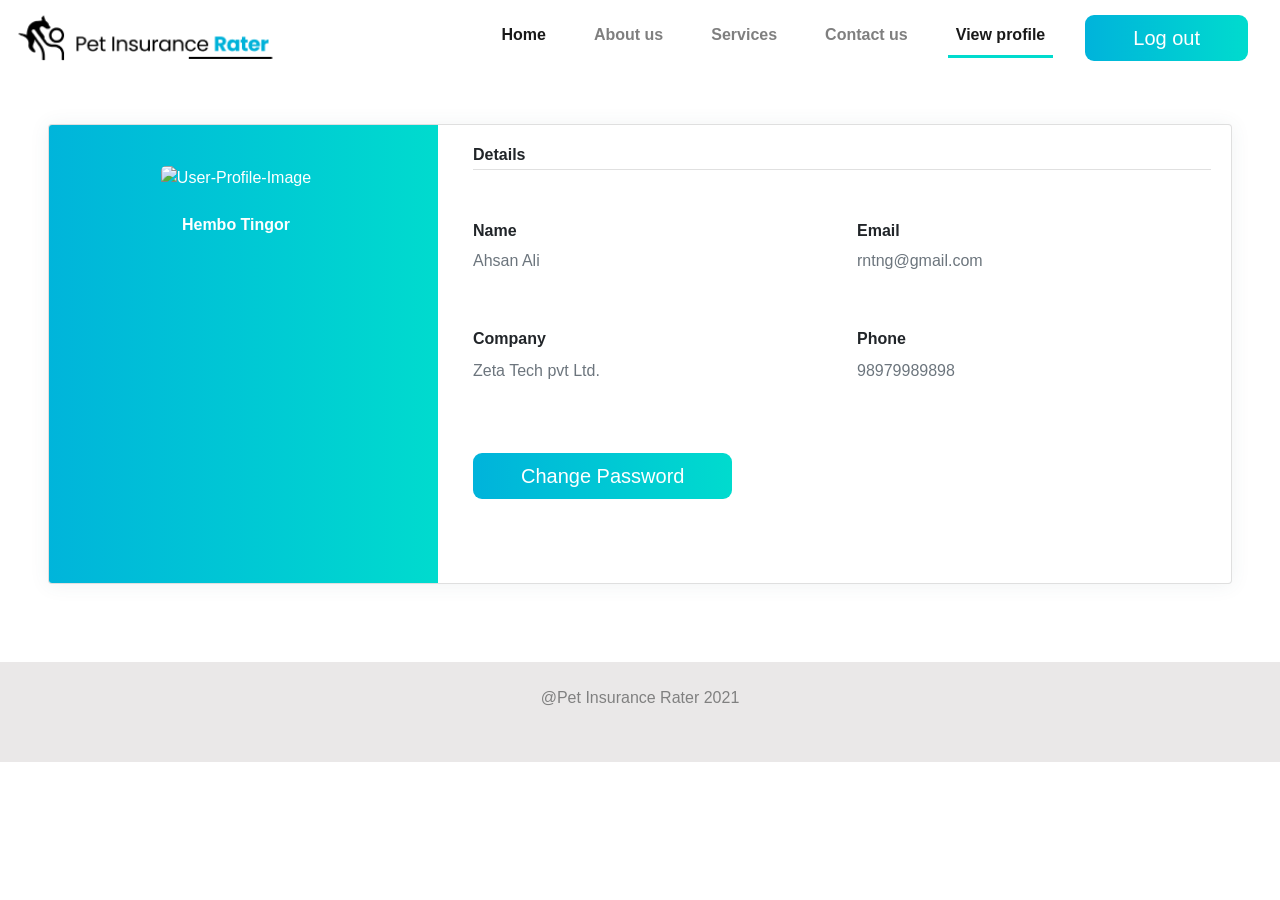
==== view profile.html @ b0b4eb31 "view profile" ====
<!doctype html>

<html lang="en">
<head>
	<meta charset="utf-8">
	<meta name="description" content="The HTML5 Herald">
	<meta name="author" content="SitePoint">

	<title>Pet Insurance</title>

	<link rel="stylesheet" href="styles.css">
	<link rel="stylesheet" href="https://stackpath.bootstrapcdn.com/bootstrap/4.5.0/css/bootstrap.min.css"
	      integrity="sha384-9aIt2nRpC12Uk9gS9baDl411NQApFmC26EwAOH8WgZl5MYYxFfc+NcPb1dKGj7Sk" crossorigin="anonymous">
	<script src="https://code.jquery.com/jquery-3.5.1.slim.min.js"
	        integrity="sha384-DfXdz2htPH0lsSSs5nCTpuj/zy4C+OGpamoFVy38MVBnE+IbbVYUew+OrCXaRkfj"
	        crossorigin="anonymous"></script>
	<script src="https://cdn.jsdelivr.net/npm/popper.js@1.16.0/dist/umd/popper.min.js"
	        integrity="sha384-Q6E9RHvbIyZFJoft+2mJbHaEWldlvI9IOYy5n3zV9zzTtmI3UksdQRVvoxMfooAo"
	        crossorigin="anonymous"></script>
	<script src="https://stackpath.bootstrapcdn.com/bootstrap/4.5.0/js/bootstrap.min.js"
	        integrity="sha384-OgVRvuATP1z7JjHLkuOU7Xw704+h835Lr+6QL9UvYjZE3Ipu6Tp75j7Bh/kR0JKI"
	        crossorigin="anonymous"></script>
</head>

<body>
	<header id="header-section" class="bs-example">
	    <nav class="navbar navbar-expand-lg navbar-light bg-white">
	        <a href="#" class="navbar-brand">
	            <img src="assets/logo.png" height="50" alt="CoolBrand">
	        </a>
	        <button class="navbar-toggler" type="button" data-toggle="collapse" data-target="#navbarSupportedContent" aria-controls="navbarSupportedContent" aria-expanded="false" aria-label="Toggle navigation">
			   <span class="navbar-toggler-icon"></span>
			</button>

	        <div class="collapse navbar-collapse" id="navbarSupportedContent">
	            <ul class="navbar-nav ml-auto">
      				<li class="nav-item active">
	                	<a href="Home.html" class="nav-item nav-link mx-3"><b>Home</b></a>
	                </li>
      				<li class="nav-item">
	                <a href="Home.html#aboutUs" class="nav-item nav-link mx-3"><b>About us</b></a>
	                </li>
      				<li class="nav-item">
	                <a href="Home.html#ourServices" class="nav-item nav-link mx-3"><b>Services</b></a>
	                </li>
      				<li class="nav-item">
	                <a href="Home.html#contact" class="nav-item nav-link mx-3" tabindex="-1"><b>Contact us</b></a>
	                </li>
      				<li class="nav-item">
	                <a href="view profile.html" id="underlineNav" class="nav-item active nav-link mx-3" tabindex="-1"><b>View profile</b></a>
	                </li>
      				<li class="nav-item">
	                <a href="#" data-toggle="modal" data-target="#loginModal" class="button_with_gradient px-5 py-2 mx-3">Log out</a>
	                </li>
	            </ul>
	        </div>
	    </nav>
	</header>
	<section id="viewProfile">
		<div class="page-content page-container" id="page-content">
		    <div class="padding">
		        <div class="row d-flex justify-content-center">
		            <div class="col-12">
		                <div class="card user-card-full">
		                    <div class="row m-l-0 m-r-0">
		                        <div class="col-sm-4 bg-c-lite-green user-profile">
		                            <div class="card-block text-center text-white">
		                                <div class="m-b-25"> <img width="100px" src="https://img.icons8.com/bubbles/100/000000/user.png" class="img-radius" alt="User-Profile-Image"> </div>
		                                <h6 class="f-w-600">Hembo Tingor</h6> <i class=" mdi mdi-square-edit-outline feather icon-edit m-t-10 f-16"></i>
		                            </div>
		                        </div>
		                        <div class="col-sm-8">
		                            <div class="card-block">
		                                <h6 class="m-b-20 p-b-5 b-b-default f-w-600 mb-5">Details</h6>
		                                <div class="row">
		                                    <div class="col-sm-6 mb-5">
		                                        <p class="mb-2 f-w-600">Name</p>
		                                        <h6 class="text-muted f-w-400">Ahsan Ali</h6>
		                                    </div>
		                                    <div class="col-sm-6 mb-5">
		                                        <p class="mb-2 f-w-600">Email</p>
		                                        <h6 class="text-muted f-w-400">rntng@gmail.com</h6>
		                                    </div>
		                                </div>
		                                <div class="row">
		                                    <div class="col-sm-6 mb-5">
		                                        <p class="m-b-10 f-w-600">Company</p>
		                                        <h6 class="text-muted f-w-400">Zeta Tech pvt Ltd.</h6>
		                                    </div>
		                                    <div class="col-sm-6 mb-5">
		                                        <p class="m-b-10 f-w-600">Phone</p>
		                                        <h6 class="text-muted f-w-400">98979989898</h6>
		                                    </div>
		                                </div>

		                                <div class="row d-none d-lg-block">
		                                    <div class="col-sm-6 mb-5">
	                							<a href="#" data-toggle="modal" data-target="#changeModal" class="button_with_gradient px-5 my-3 py-2">Change Password</a>                                	
		                                    </div>
		                                </div>	
		                                
		                                <div class="row d-block d-md-none text-center">
		                                    <div class="col-sm-6 mb-5">
	                							<a href="#" data-toggle="modal" data-target="#changeModal" class="button_with_gradient px-5 my-3 py-2">Change Password</a>                                	
		                                    </div>
		                                </div>	

		                            </div>
		                        </div>
		                    </div>
		                </div>
		            </div>
		        </div>
		    </div>
		</div>
	</section>
	<footer class="text-center pt-4">
		<p>@Pet Insurance Rater 2021</p>
	</footer>

	<div class="modal fade" id="changeModal" tabindex="-1" role="dialog" aria-labelledby="exampleModalLabel" aria-hidden="true">
	  <div class="modal-dialog" role="document">
    	<div class="modal-content">
		  	<div id="card" class="bg-white">
		  		<div id="crossButton">
		  			<a href="#" class="p-3"  data-dismiss="modal" style="text-decoration: none">&nbsp;&#x2715;</a>
		  		</div>
		  		<div class="row">
		  			<div class="col-1"></div>
		  			<div class="col-10">
		  				<div class="row">
		  					<div class="col-3 ml-3 my-2" style="height: 5px;width: 100%;background: #00B3DB"></div>
		  				</div>
		  				<h3><b>CHANGE PASSWORD</b></h3>
		  				<form id="signInForm" class="my-3">
		  					<input type="password" name="password" class="col-12 my-3 px-3 py-2" placeholder="Password">
		  					<input type="password" name="password1" class="col-12 my-3 px-3 py-2" placeholder="Confirm Password">
		  					<input type="submit" name="Change" class="col-12 mt-4 mb-1 p-3" value="CHANGE PASSWORD">
		  				</form>
		  			</div>
		  			<div class="col-1"></div>
		  		</div>
		  	</div>
		  	</div>
	  </div>
	</div>
</body>
</html>
---- styles.css ----
*{
    font-family: 'Poppins', sans-serif;
    margin: 0;
    padding: 0;
    scroll-behavior: smooth;
}
::selection {
  color: white;
  background: #00B3DB;
}
.bs-example{
    overflow: hidden;
}
#underlineNav{
  border-bottom: 3px solid #00DBCE;
}
div.bg-overlay div div p,#satisfaction div div div.d-lg-block p {
  font-size: 350%;
  font-weight: 780;
}
.bg-overlay {
    display: flex;
    align-items: center;
    justify-content: center;
    background: linear-gradient(rgba(0,0,0,.1), rgba(0,0,0,.1)), url("assets/background_main.png");
    background-repeat: no-repeat;
    background-size: cover;
    background-position: center center;
    color: #fff;
    width: 100%;
    height: 645px;
}
#dogImageHeading{
    margin-bottom: 30px; 
  }
.button_with_gradient {
   background: #00DBCE;
   background-image: -webkit-linear-gradient(right, #00DBCE, #00B3DB);
   background-image: -moz-linear-gradient(right, #00DBCE, #00B3DB);
   background-image: -ms-linear-gradient(right, #00DBCE, #00B3DB);
   background-image: -o-linear-gradient(right, #00DBCE, #00B3DB);
   background-image: -webkit-gradient(to bottom, #00DBCE, #00B3DB);
   -webkit-border-radius: 9px;
   -moz-border-radius: 9px;
   border-radius: 9px;
   color: #FFFFFF;
   font-size: 20px;
   font-weight: 200;
   text-decoration: none;
   display: inline-block;
   cursor: pointer;
   text-align: center;
}

.button_with_gradient:hover {
   color: white;
   text-decoration: none;
   background-image: -webkit-linear-gradient(left, #00B3DB, #00DBCE);
   background-image: -moz-linear-gradient(left, #00B3DB, #00DBCE);
   background-image: -ms-linear-gradient(left, #00B3DB, #00DBCE);
   background-image: -o-linear-gradient(left, #00B3DB, #00DBCE);
   background-image: -webkit-gradient(to bottom, #00B3DB, #00DBCE);
}

.button_with_gradient_new {
   background: transparent;
   -webkit-border-radius: 9px;
   -moz-border-radius: 9px;
   border-radius: 9px;
   border:2px solid white;
   color: #FFFFFF;
   font-size: 20px;
   font-weight: 200;
   text-decoration: none;
   display: inline-block;
   cursor: pointer;
   text-align: center;
}

.button_with_gradient_new:hover {
  border: 2px solid transparent;
  color: white;
  text-decoration: none;
  background-image: -webkit-linear-gradient(left, #00B3DB, #00DBCE);
  background-image: -moz-linear-gradient(left, #00B3DB, #00DBCE);
  background-image: -ms-linear-gradient(left, #00B3DB, #00DBCE);
  background-image: -o-linear-gradient(left, #00B3DB, #00DBCE);
background-image: -webkit-gradient(to bottom, #00B3DB, #00DBCE);
}
#sectionHeading p{
  color: grey;
}
#sectionHeading{
  border-left: 4px solid #00B3DB;
}
#overlapMain{
  display: flex;
  align-items: center;
  justify-content: center;
}
#overlap1{
  margin-top: 50%;
  display: block;
  margin-right: -12%;
}
#overlap2{
  z-index: -1;
}

#overlapMainMD{
  display: flex;
  align-items: center;
  justify-content: center;
}
#overlap1MD{
  margin-top: 50%;
  display: block;
  margin-right: -16%;
}
#overlap2MD{
  z-index: -1;
}
.companyCard{
   background-image: -webkit-linear-gradient(left, #00B3DB, #00DBCE);
   background-image: -moz-linear-gradient(left, #00B3DB, #00DBCE);
   background-image: -ms-linear-gradient(left, #00B3DB, #00DBCE);
   background-image: -o-linear-gradient(left, #00B3DB, #00DBCE);
   background-image: -webkit-gradient(to bottom, #00B3DB, #00DBCE);
   border-radius: 5px;
}
.CardHeading{
  font-weight: bold;
  font-size: 175%;
  color:white;
}
#satisfaction{
  display: flex;
  align-items: center;
  background: url("assets/background2.png");  
  background-repeat: no-repeat;
  background-size: cover;
  background-position: center center;
  color: #fff;
  width: 100vw;
  height: 274px;
}
#satisfaction div div{
  text-align: center;
}
#contactHeading h1{
  font-weight: bold;
}
#contactHeading h1 span{
  color:#00B3DB;
}
#contactForm div div.col-lg-6 input{
  background: #eae8e8;
  padding: 3%;
  margin:1%;
  border-radius: 9px ;
  margin-top: 5%; 
  width: 100%;
}
#contactForm div div input{
  border:none;
}
footer{
  display: flex;
  justify-content: center;  
  align-items: center;
  background: #eae8e8;
  width: 100%;
  height: 100px;
}
footer p{
  color:grey;
}
#crossButton{
  display: flex;
  width: 100%;
  justify-content: flex-end;
  cursor: pointer;
}
#crossButton a, #signInForm input[type=submit], #noAccount>div.row>a{
  color:white;
  font-weight: bold;
  border:none;
  background-image: -webkit-linear-gradient(left, #00B3DB, #00DBCE);
  background-image: -moz-linear-gradient(left, #00B3DB, #00DBCE);
  background-image: -ms-linear-gradient(left, #00B3DB, #00DBCE);
  background-image: -o-linear-gradient(left, #00B3DB, #00DBCE);
  background-image: -webkit-gradient(to bottom, #00B3DB, #00DBCE);
}
#noAccount div a{
  color: black;
  text-decoration: none;
  font-weight: bold;
}

/*----------------------------------- for view profile page -----------------------------------*/


.padding {
    padding: 3rem !important
}

.user-card-full {
    overflow: hidden
}

.card {
    border-radius: 5px;
    -webkit-box-shadow: 0 1px 20px 0 rgba(69, 90, 100, 0.08);
    box-shadow: 0 1px 20px 0 rgba(69, 90, 100, 0.08);
    border: none;
    margin-bottom: 30px
}

.m-r-0 {
    margin-right: 0px
}

.m-l-0 {
    margin-left: 0px
}

.user-card-full .user-profile {
    border-radius: 5px 0 0 5px
}

.bg-c-lite-green {
  background-image: -webkit-linear-gradient(left, #00B3DB, #00DBCE);
  background-image: -moz-linear-gradient(left, #00B3DB, #00DBCE);
  background-image: -ms-linear-gradient(left, #00B3DB, #00DBCE);
  background-image: -o-linear-gradient(left, #00B3DB, #00DBCE);
  background-image: -webkit-gradient(to bottom, #00B3DB, #00DBCE);
}

.user-profile {
    padding: 20px 0
}

.card-block {
    padding: 1.25rem
}

.m-b-25 {
    margin-bottom: 25px
}

.img-radius {
    border-radius: 5px
}

h6 {
    font-size: 14px
}

.card .card-block p {
    line-height: 25px
}

@media only screen and (min-width: 1400px) {
    p {
        font-size: 14px
    }
}

.card-block {
    padding: 1.25rem
}

.b-b-default {
    border-bottom: 1px solid #e0e0e0
}

.m-b-20 {
    margin-bottom: 20px
}

.p-b-5 {
    padding-bottom: 5px !important
}

.card .card-block p {
    line-height: 25px
}

.m-b-10 {
    margin-bottom: 10px
}

.text-muted {
    color: #919aa3 !important
}

.b-b-default {
    border-bottom: 1px solid #e0e0e0
}

.f-w-600 {
    font-weight: 600
}

.m-b-20 {
    margin-bottom: 20px
}

.m-t-40 {
    margin-top: 20px
}

.p-b-5 {
    padding-bottom: 5px !important
}

.m-b-10 {
    margin-bottom: 10px
}

.m-t-40 {
    margin-top: 20px
}

.user-card-full .social-link li {
    display: inline-block
}

.user-card-full .social-link li a {
    font-size: 20px;
    margin: 0 10px 0 0;
    -webkit-transition: all 0.3s ease-in-out;
    transition: all 0.3s ease-in-out
}
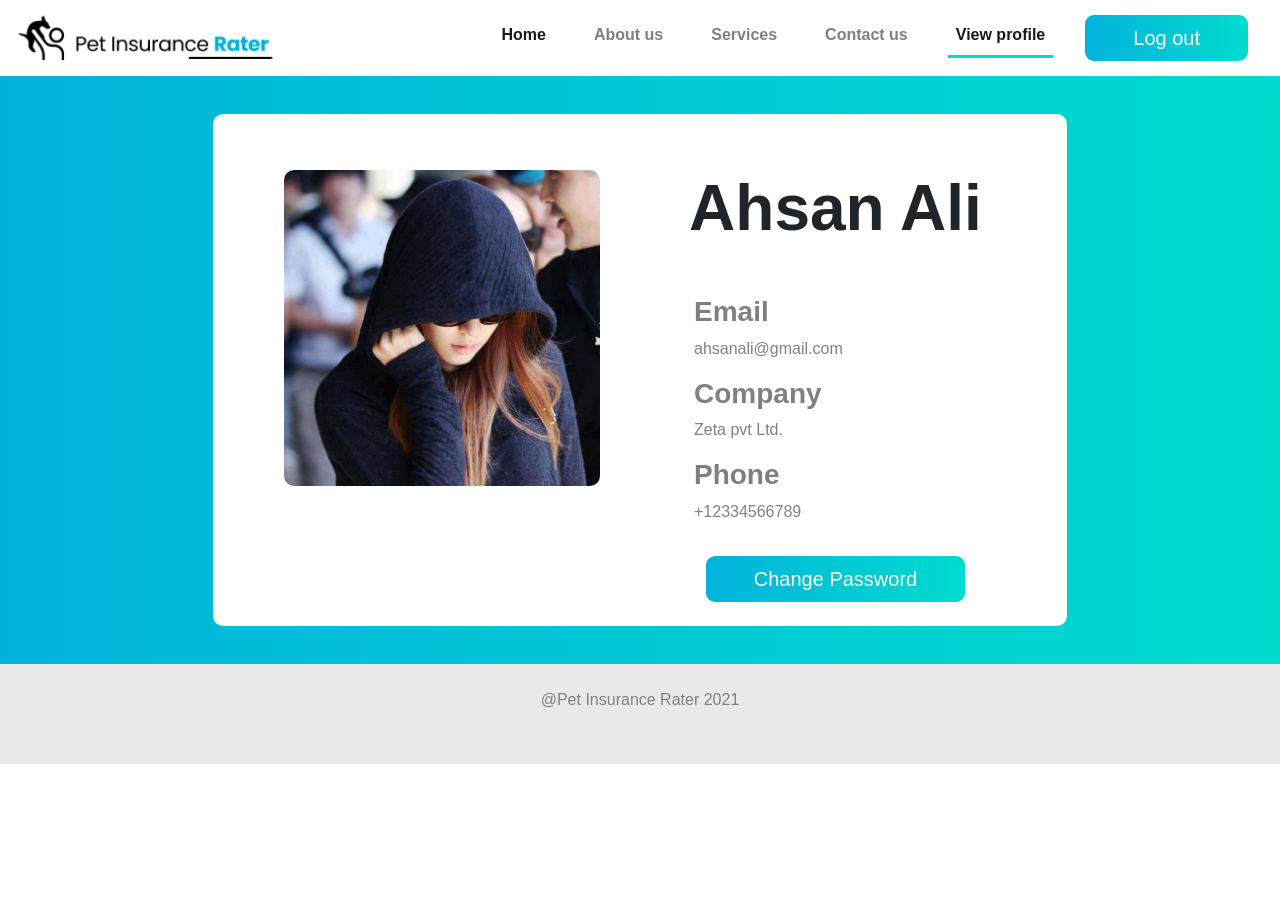
==== commit a856a0ca: "view profile new" ====
--- a/view profile.html
+++ b/view profile.html
@@ -7,7 +7,6 @@
 	<meta name="author" content="SitePoint">
 
 	<title>Pet Insurance</title>
-
 	<link rel="stylesheet" href="styles.css">
 	<link rel="stylesheet" href="https://stackpath.bootstrapcdn.com/bootstrap/4.5.0/css/bootstrap.min.css"
 	      integrity="sha384-9aIt2nRpC12Uk9gS9baDl411NQApFmC26EwAOH8WgZl5MYYxFfc+NcPb1dKGj7Sk" crossorigin="anonymous">
@@ -20,6 +19,9 @@
 	<script src="https://stackpath.bootstrapcdn.com/bootstrap/4.5.0/js/bootstrap.min.js"
 	        integrity="sha384-OgVRvuATP1z7JjHLkuOU7Xw704+h835Lr+6QL9UvYjZE3Ipu6Tp75j7Bh/kR0JKI"
 	        crossorigin="anonymous"></script>
+
+
+	<link href="https://maxcdn.bootstrapcdn.com/font-awesome/4.3.0/css/font-awesome.min.css" rel="stylesheet">
 </head>
 
 <body>
@@ -35,16 +37,16 @@
 	        <div class="collapse navbar-collapse" id="navbarSupportedContent">
 	            <ul class="navbar-nav ml-auto">
       				<li class="nav-item active">
-	                	<a href="Home.html" class="nav-item nav-link mx-3"><b>Home</b></a>
+	                	<a href="index.html" class="nav-item nav-link mx-3"><b>Home</b></a>
 	                </li>
       				<li class="nav-item">
-	                <a href="Home.html#aboutUs" class="nav-item nav-link mx-3"><b>About us</b></a>
+	                <a href="index.html#aboutUs" class="nav-item nav-link mx-3"><b>About us</b></a>
 	                </li>
       				<li class="nav-item">
-	                <a href="Home.html#ourServices" class="nav-item nav-link mx-3"><b>Services</b></a>
+	                <a href="index.html#ourServices" class="nav-item nav-link mx-3"><b>Services</b></a>
 	                </li>
       				<li class="nav-item">
-	                <a href="Home.html#contact" class="nav-item nav-link mx-3" tabindex="-1"><b>Contact us</b></a>
+	                <a href="index.html#contact" class="nav-item nav-link mx-3" tabindex="-1"><b>Contact us</b></a>
 	                </li>
       				<li class="nav-item">
 	                <a href="view profile.html" id="underlineNav" class="nav-item active nav-link mx-3" tabindex="-1"><b>View profile</b></a>
@@ -57,61 +59,46 @@
 	    </nav>
 	</header>
 	<section id="viewProfile">
-		<div class="page-content page-container" id="page-content">
-		    <div class="padding">
-		        <div class="row d-flex justify-content-center">
-		            <div class="col-12">
-		                <div class="card user-card-full">
-		                    <div class="row m-l-0 m-r-0">
-		                        <div class="col-sm-4 bg-c-lite-green user-profile">
-		                            <div class="card-block text-center text-white">
-		                                <div class="m-b-25"> <img width="100px" src="https://img.icons8.com/bubbles/100/000000/user.png" class="img-radius" alt="User-Profile-Image"> </div>
-		                                <h6 class="f-w-600">Hembo Tingor</h6> <i class=" mdi mdi-square-edit-outline feather icon-edit m-t-10 f-16"></i>
-		                            </div>
-		                        </div>
-		                        <div class="col-sm-8">
-		                            <div class="card-block">
-		                                <h6 class="m-b-20 p-b-5 b-b-default f-w-600 mb-5">Details</h6>
-		                                <div class="row">
-		                                    <div class="col-sm-6 mb-5">
-		                                        <p class="mb-2 f-w-600">Name</p>
-		                                        <h6 class="text-muted f-w-400">Ahsan Ali</h6>
-		                                    </div>
-		                                    <div class="col-sm-6 mb-5">
-		                                        <p class="mb-2 f-w-600">Email</p>
-		                                        <h6 class="text-muted f-w-400">rntng@gmail.com</h6>
-		                                    </div>
-		                                </div>
-		                                <div class="row">
-		                                    <div class="col-sm-6 mb-5">
-		                                        <p class="m-b-10 f-w-600">Company</p>
-		                                        <h6 class="text-muted f-w-400">Zeta Tech pvt Ltd.</h6>
-		                                    </div>
-		                                    <div class="col-sm-6 mb-5">
-		                                        <p class="m-b-10 f-w-600">Phone</p>
-		                                        <h6 class="text-muted f-w-400">98979989898</h6>
-		                                    </div>
-		                                </div>
+		<div class="row">
+			<div class="col-lg-2 col-1"></div>
+			<div class="col-lg-8 col-10"  id="picCard">
+				<div class="row">
+					<div class="col-lg-6 col-12 p-5 m-lg-2 d-none d-lg-block" style="text-align: center">
+						<img src="assets/profile.jpg" width="100%">
+					</div>
+					<div class="col-lg-6 col-12 p-5 m-lg-2 b-block d-lg-none" style="text-align: center">
+						<img src="assets/profile.jpg" width="80%">
+					</div>
+					<div id="userDetails" class="col-lg-5 col-12 pt-5 m-lg-2">
+						<div class="mb-5 text-center">
+							<h1>Ahsan Ali</h1>
+						</div>
+						<div class="row">
+							<div class="d-block col-1 d-lg-none"></div>
+							<div class="col-8 ml-3 ml-lg-0 col-lg-12">
+								<div>
+									<h3><b>Email</b></h3>
+									<p>ahsanali@gmail.com</p>
+								</div>
 
-		                                <div class="row d-none d-lg-block">
-		                                    <div class="col-sm-6 mb-5">
-	                							<a href="#" data-toggle="modal" data-target="#changeModal" class="button_with_gradient px-5 my-3 py-2">Change Password</a>                                	
-		                                    </div>
-		                                </div>	
-		                                
-		                                <div class="row d-block d-md-none text-center">
-		                                    <div class="col-sm-6 mb-5">
-	                							<a href="#" data-toggle="modal" data-target="#changeModal" class="button_with_gradient px-5 my-3 py-2">Change Password</a>                                	
-		                                    </div>
-		                                </div>	
+								<div>
+									<h3><b>Company</b></h3>
+									<p>Zeta pvt Ltd.</p>
+								</div>
 
-		                            </div>
-		                        </div>
-		                    </div>
-		                </div>
-		            </div>
-		        </div>
-		    </div>
+								<div>
+									<h3><b>Phone</b></h3>
+									<p>+12334566789</p>
+								</div>
+							</div>
+						</div>
+						<div class="text-center">
+	                		<a href="#" data-toggle="modal" data-target="#changeModal" class="button_with_gradient my-3 px-5 py-2 mx-3">Change Password</a>
+						</div>
+					</div>
+				</div>
+			</div>
+			<div class="col-lg-2"></div>
 		</div>
 	</section>
 	<footer class="text-center pt-4">
--- a/styles.css
+++ b/styles.css
@@ -199,137 +199,30 @@
 }
 
 /*----------------------------------- for view profile page -----------------------------------*/
-
-
-.padding {
-    padding: 3rem !important
-}
-
-.user-card-full {
-    overflow: hidden
-}
-
-.card {
-    border-radius: 5px;
-    -webkit-box-shadow: 0 1px 20px 0 rgba(69, 90, 100, 0.08);
-    box-shadow: 0 1px 20px 0 rgba(69, 90, 100, 0.08);
-    border: none;
-    margin-bottom: 30px
-}
-
-.m-r-0 {
-    margin-right: 0px
-}
-
-.m-l-0 {
-    margin-left: 0px
-}
-
-.user-card-full .user-profile {
-    border-radius: 5px 0 0 5px
-}
-
-.bg-c-lite-green {
+#viewProfile{
   background-image: -webkit-linear-gradient(left, #00B3DB, #00DBCE);
   background-image: -moz-linear-gradient(left, #00B3DB, #00DBCE);
   background-image: -ms-linear-gradient(left, #00B3DB, #00DBCE);
   background-image: -o-linear-gradient(left, #00B3DB, #00DBCE);
   background-image: -webkit-gradient(to bottom, #00B3DB, #00DBCE);
 }
-
-.user-profile {
-    padding: 20px 0
-}
-
-.card-block {
-    padding: 1.25rem
-}
-
-.m-b-25 {
-    margin-bottom: 25px
-}
-
-.img-radius {
-    border-radius: 5px
-}
-
-h6 {
-    font-size: 14px
-}
-
-.card .card-block p {
-    line-height: 25px
-}
-
-@media only screen and (min-width: 1400px) {
-    p {
-        font-size: 14px
-    }
-}
-
-.card-block {
-    padding: 1.25rem
-}
-
-.b-b-default {
-    border-bottom: 1px solid #e0e0e0
-}
-
-.m-b-20 {
-    margin-bottom: 20px
-}
-
-.p-b-5 {
-    padding-bottom: 5px !important
-}
-
-.card .card-block p {
-    line-height: 25px
-}
-
-.m-b-10 {
-    margin-bottom: 10px
-}
-
-.text-muted {
-    color: #919aa3 !important
-}
-
-.b-b-default {
-    border-bottom: 1px solid #e0e0e0
-}
-
-.f-w-600 {
-    font-weight: 600
-}
-
-.m-b-20 {
-    margin-bottom: 20px
-}
-
-.m-t-40 {
-    margin-top: 20px
-}
-
-.p-b-5 {
-    padding-bottom: 5px !important
-}
-
-.m-b-10 {
-    margin-bottom: 10px
-}
-
-.m-t-40 {
-    margin-top: 20px
-}
-
-.user-card-full .social-link li {
-    display: inline-block
-}
-
-.user-card-full .social-link li a {
-    font-size: 20px;
-    margin: 0 10px 0 0;
-    -webkit-transition: all 0.3s ease-in-out;
-    transition: all 0.3s ease-in-out
+#viewProfile div.row{
+  margin-right: 0;
+  margin-left: 0;
+}
+#picCard{
+  background: white;
+  margin-top:3%;
+  margin-bottom:3%;
+  border-radius: 10px;  
+}
+#picCard div div img{
+  border-radius: 10px;  
+}
+#userDetails h1{
+  font-weight: bold;
+  font-size: 400%
+}
+#userDetails div h3, #userDetails div p{
+  color: grey;
 }
